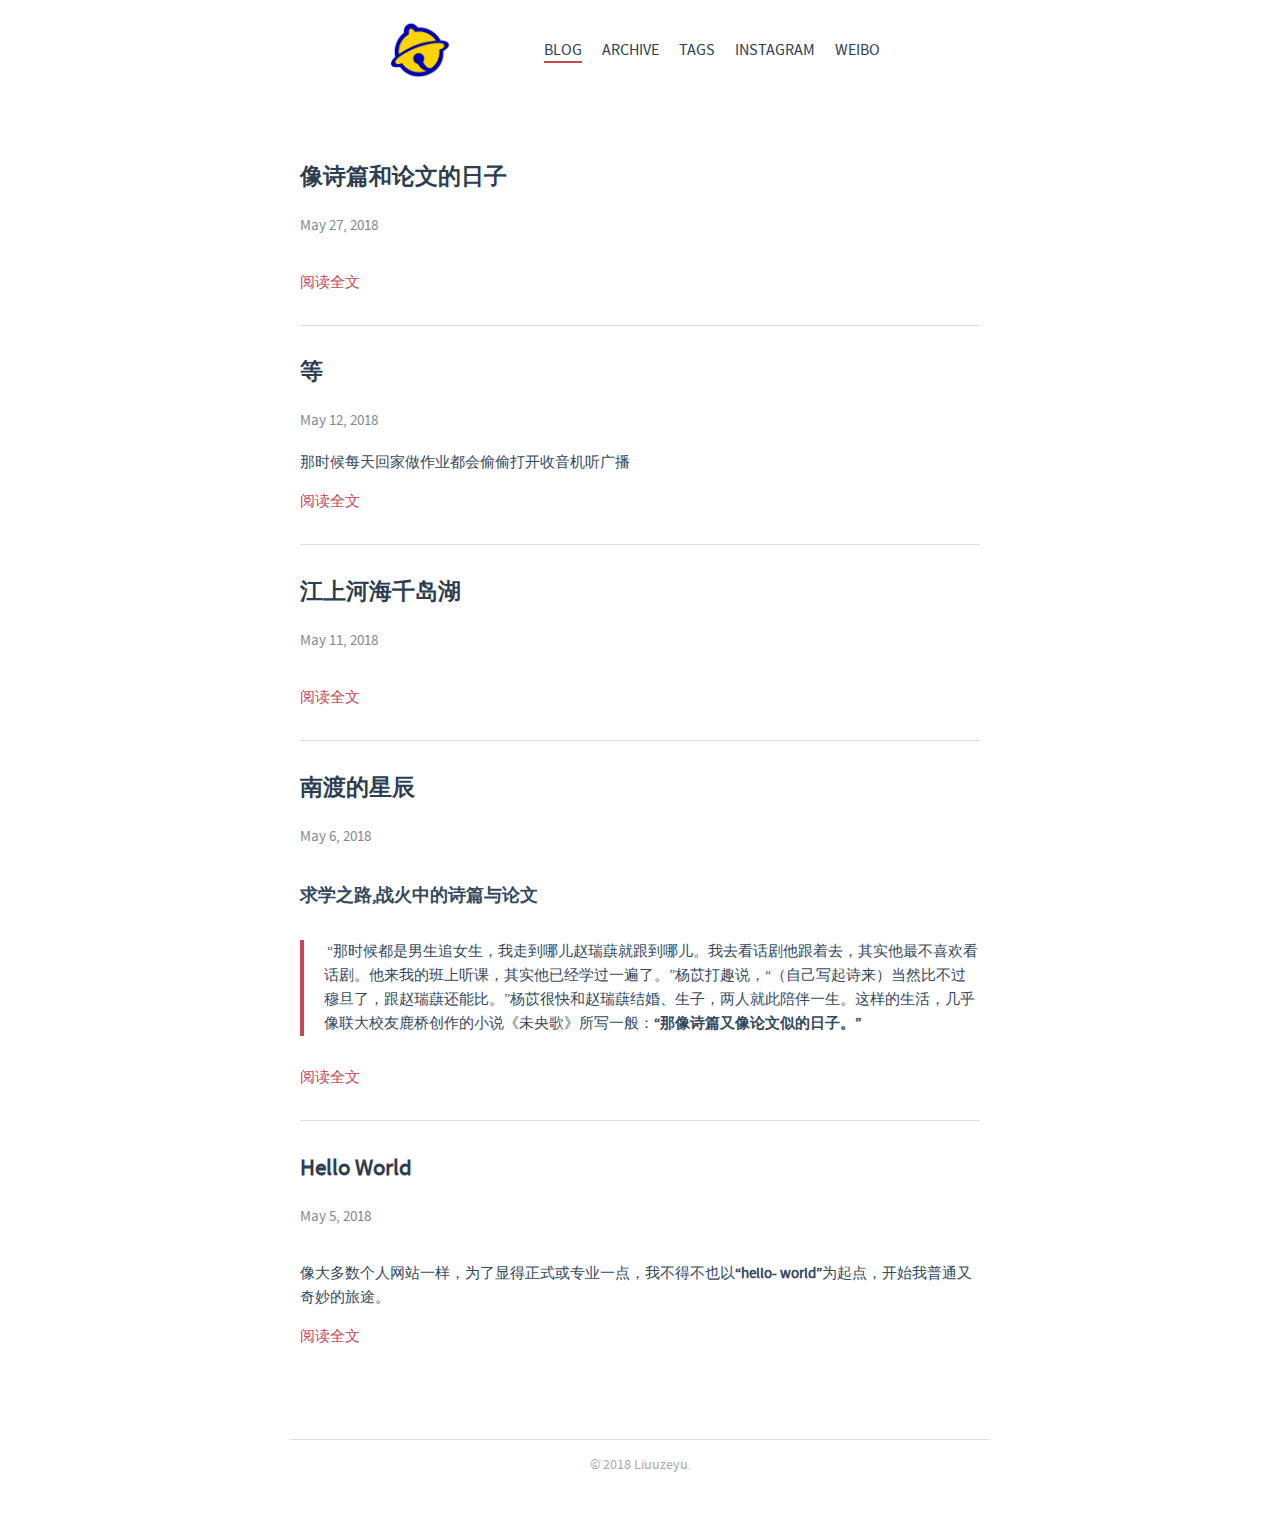
==== index.html @ de6a202b "Site updated: 2018-05-28 13:18:35" ====
<!DOCTYPE html><html lang="zh-Hans"><head><meta charset="utf-8"><meta name="X-UA-Compatible" content="IE=edge"><title> 刘泽宇</title><meta name="description" content="都知欢聚最难得，难奈别离多"><meta name="viewport" content="width=device-width, initial-scale=1"><link rel="icon" href="/favicon.png"><link rel="stylesheet" href="/css/apollo.css"><link rel="search" type="application/opensearchdescription+xml" href="http://yoursite.com/atom.xml" title="刘泽宇"></head><body><div class="wrap"><header><a href="/" class="logo-link"><img src="/favicon.png" alt="logo"></a><ul class="nav nav-list"><li class="nav-list-item"><a href="/" target="_self" class="nav-list-link active">BLOG</a></li><li class="nav-list-item"><a href="/archives/" target="_self" class="nav-list-link">ARCHIVE</a></li><li class="nav-list-item"><a href="/tags" target="_self" class="nav-list-link">TAGS</a></li><li class="nav-list-item"><a href="https://instagram.com/Liuuzeyu" target="_blank" class="nav-list-link">INSTAGRAM</a></li><li class="nav-list-item"><a href="https://weibo.com" target="_blank" class="nav-list-link">WEIBO</a></li></ul></header><main class="container"><ul class="home post-list"><li class="post-list-item"><article class="post-block"><h2 class="post-title"><a href="/2018/05/27/像诗篇和论文的日子/" class="post-title-link">像诗篇和论文的日子</a></h2><div class="post-info">May 27, 2018</div><div class="post-content"><p><img src="http://p8bbcp0k9.bkt.clouddn.com/18-5-28/98844985.jpg" alt=""></p>
<p></div><a href="/2018/05/27/像诗篇和论文的日子/" class="read-more">阅读全文</a></article></li><li class="post-list-item"><article class="post-block"><h2 class="post-title"><a href="/2018/05/12/等/" class="post-title-link">等</a></h2><div class="post-info">May 12, 2018</div><div class="post-content"><p>那时候每天回家做作业都会偷偷打开收音机听广播</div><a href="/2018/05/12/等/" class="read-more">阅读全文</a></article></li><li class="post-list-item"><article class="post-block"><h2 class="post-title"><a href="/2018/05/11/江上河海千岛湖/" class="post-title-link">江上河海千岛湖</a></h2><div class="post-info">May 11, 2018</div><div class="post-content"><p><img src="http://p8bbcp0k9.bkt.clouddn.com/IMG_8126.JPG" alt=""></div><a href="/2018/05/11/江上河海千岛湖/" class="read-more">阅读全文</a></article></li><li class="post-list-item"><article class="post-block"><h2 class="post-title"><a href="/2018/05/06/南渡的星辰/" class="post-title-link">南渡的星辰</a></h2><div class="post-info">May 6, 2018</div><div class="post-content"><p><img src="http://p8bbcp0k9.bkt.clouddn.com/18-5-6/42869782.jpg" alt=""></p>
<h1 id="求学之路-战火中的诗篇与论文"><a href="#求学之路-战火中的诗篇与论文" class="headerlink" title="求学之路,战火中的诗篇与论文"></a>求学之路,战火中的诗篇与论文</h1><blockquote>
<p>​    “那时候都是男生追女生，我走到哪儿赵瑞蕻就跟到哪儿。我去看话剧他跟着去，其实他最不喜欢看话剧。他来我的班上听课，其实他已经学过一遍了。”杨苡打趣说，“（自己写起诗来）当然比不过穆旦了，跟赵瑞蕻还能比。”杨苡很快和赵瑞蕻结婚、生子，两人就此陪伴一生。这样的生活，几乎像联大校友鹿桥创作的小说《未央歌》所写一般：<strong>“那像诗篇又像论文似的日子。”</strong></div><a href="/2018/05/06/南渡的星辰/" class="read-more">阅读全文</a></article></li><li class="post-list-item"><article class="post-block"><h2 class="post-title"><a href="/2018/05/05/hello-world/" class="post-title-link">Hello World</a></h2><div class="post-info">May 5, 2018</div><div class="post-content"><p><img src="http://p8bbcp0k9.bkt.clouddn.com/18-5-7/66210929.jpg" alt=""></p>
<p>像大多数个人网站一样，为了显得正式或专业一点，我不得不也以<strong>“hello- world”</strong>为起点，开始我普通又奇妙的旅途。</div><a href="/2018/05/05/hello-world/" class="read-more">阅读全文</a></article></li></ul></main><footer><div class="paginator"></div><div class="copyright"><p>© 2018 <a>Liuuzeyu</a>.</p></div></footer></div><script async src="//cdn.bootcss.com/mathjax/2.7.0/MathJax.js?config=TeX-MML-AM_CHTML" integrity="sha384-crwIf/BuaWM9rM65iM+dWFldgQ1Un8jWZMuh3puxb8TOY9+linwLoI7ZHZT+aekW" crossorigin="anonymous"></script></body></html>
---- css/apollo.css ----
/*! normalize.css v3.0.3 | MIT License | github.com/necolas/normalize.css */html{font-family:sans-serif;-ms-text-size-adjust:100%;-webkit-text-size-adjust:100%}body{margin:0}article,aside,details,figcaption,figure,footer,header,hgroup,main,menu,nav,section,summary{display:block}audio,canvas,progress,video{display:inline-block;vertical-align:baseline}audio:not([controls]){display:none;height:0}[hidden],template{display:none}a{background-color:transparent}a:active,a:hover{outline:0}abbr[title]{border-bottom:1px dotted}b,strong{font-weight:bold}dfn{font-style:italic}h1{font-size:1.2em;margin:0.67em 0}mark{background:#ff0;color:#000}small{font-size:80%}sub,sup{font-size:75%;line-height:0;position:relative;vertical-align:baseline}sup{top:-0.5em}sub{bottom:-0.25em}img{border:0}svg:not(:root){overflow:hidden}figure{margin:1em 40px}hr{box-sizing:content-box;height:0}pre{overflow:auto}code,kbd,pre,samp{font-family:monospace, monospace;font-size:1em}button,input,optgroup,select,textarea{color:inherit;font:inherit;margin:0}button{overflow:visible}button,select{text-transform:none}button,html input[type="button"],input[type="reset"],input[type="submit"]{-webkit-appearance:button;cursor:pointer}button[disabled],html input[disabled]{cursor:default}button::-moz-focus-inner,input::-moz-focus-inner{border:0;padding:0}input{line-height:normal}input[type="checkbox"],input[type="radio"]{box-sizing:border-box;padding:0}input[type="number"]::-webkit-inner-spin-button,input[type="number"]::-webkit-outer-spin-button{height:auto}input[type="search"]{-webkit-appearance:textfield;box-sizing:content-box}input[type="search"]::-webkit-search-cancel-button,input[type="search"]::-webkit-search-decoration{-webkit-appearance:none}fieldset{border:1px solid #c0c0c0;margin:0 2px;padding:0.35em 0.625em 0.75em}legend{border:0;padding:0}textarea{overflow:auto}optgroup{font-weight:bold}table{border-collapse:collapse;border-spacing:0}td,th{padding:0}::-moz-selection{color:#FFFFFF;background-color:#C74756}::selection{color:#FFFFFF;background-color:#C74756}html,body{width:100%;height:100%}body{margin:0;color:#34495e;font-size:15px;line-height:1.6;background-color:#fff;font-family:'sourcesanspro', 'Helvetica Neue', Arial, sans-serif}ul.nav,ul.post-list{margin:0;padding:0;list-style-type:none}ul{margin:1rem 0}a,a:active{color:#2c3e50;text-decoration:none}a.nav-list-link.active,a.nav-list-link:hover,a.post-title-link:hover{border-bottom:2px solid #C74756}hr{border:0}code{margin:0 2px;padding:3px 5px;color:#e96900;border-radius:2px;white-space:inherit}iframe,video{max-width:100%;margin:1rem auto;display:block}table{width:100%;margin:1em auto}table thead{background-color:#ddd}table thead th{padding:5px;min-width:20px}table tbody tr:nth-child(2n){background-color:#eee}table tbody td{padding:5px;vertical-align:text-top}header{min-height:60px}header .logo-link{float:left}header .nav{float:right;left:80px}header .logo-link img{height:60px}header .nav-list-item{display:inline-block;padding:19px  10px}header .nav-list-item a{font-size:16px;line-height:1.4}.home.post-list{margin:2em 0}.home.post-list .post-list-item{padding:1em 0 2em;border-bottom:1px solid #ddd}.home.post-list .post-list-item:last-child{border-bottom:0px}.home.post-list .post-content h2:before,.home.post-list .post-content h3:before,.home.post-list .post-content h4:before,.home.post-list .post-content h5:before,.home.post-list .post-content h6:before{content:''}.home.post-list .post-content>ul{list-style:initial}.home.post-list .read-more{color:#C74756}.archive{max-width:500px;margin:5em auto}.archive .post-item{padding:2px 0 0 50px}.archive .post-time,.archive .post-title-link{font-size:1rem}.archive .post-title-link{display:block;margin-left:125px;color:#C74756;word-break:break-all}.archive .post-title-link:hover{border-bottom:0;color:#267B54}.archive .post-info{float:left;width:125px;color:#7f8c8d}.post{padding-top:1em}.post-block .post-title{margin:0.65em 0;color:#2c3e50;font-size:1.5em}.post-block .post-info{color:#7f8c8d;margin:1.2em 0}.post-block .post-info span{margin-left:0.5rem}.post-block .post-info a.post-from{margin-left:0.5rem;padding:3px 6px;border-radius:5px;font-size:12px;color:white;background-color:#E36B6B}.post-content h2,.post-content h3,.post-content h4,.post-content h5,.post-content h6{position:relative;margin:1em 0}.post-content h2:before,.post-content h3:before,.post-content h4:before,.post-content h5:before,.post-content h6:before{content:"#";color:#C74756;position:absolute;left:-0.7em;top:-4px;font-size:1.2em;font-weight:bold}.post-content h4:before,.post-content h5:before,.post-content h6:before{content:""}.post-content h2,.post-content h3{font-size:16px}.post-content h4,.post-content h5,.post-content h6{font-size:18px}.post-content a{color:#C74756;word-break:break-all}.post-content blockquote{margin:2em 0;padding-left:20px;border-left:4px solid #C74756}.post-content img{display:block;max-width:100%;margin:1em auto}.post-content>table,.post-content>figure.highlight{box-shadow:0 1px 2px rgba(0,0,0,0.125)}.post-content .tip{position:relative;margin:2em 0;padding:12px 24px 12px 30px;border-left:4px solid #f66;border-top-right-radius:2px;border-bottom-right-radius:2px;background-color:#f8f8f8}.post-content .tip br{display:none}.post-content .tip:before{position:absolute;top:14px;left:-12px;content:"!";width:20px;height:20px;border-radius:100%;color:#fff;font-size:14px;line-height:20px;font-weight:bold;text-align:center;background-color:#f66;font-family:'Dosis', 'Source Sans Pro', 'Helvetica Neue', Arial, sans-serif}#mask{position:fixed;overflow:scroll;width:100%;height:100%;padding:1em 0;background-color:rgba(0,0,0,0.5);z-index:10}#mask #mask-image{max-width:95%}code,pre{font-size:0.8em;background-color:#f8f8f8;font-family:'Roboto Mono', Monaco, courier, monospace}.highlight{position:relative;margin:1em 0;border-radius:2px;line-height:1.1em;background-color:#f8f8f8;overflow-x:auto}.highlight table,.highlight tr,.highlight td{width:100%;border-collapse:collapse;padding:0;margin:0}.highlight .gutter{display:none}.highlight .code pre{padding:1.2em 1.4em;line-height:1.5em;margin:0}.highlight .code pre .line{width:auto;height:18px}.highlight.html .code:after,.highlight.js .code:after,.highlight.bash .code:after,.highlight.css .code:after,.highlight.scss .code:after,.highlight.diff .code:after,.highlight.java .code:after,.highlight.xml .code:after,.highlight.python .code:after,.highlight.json .code:after,.highlight.swift .code:after,.highlight.ruby .code:after,.highlight.perl .code:after,.highlight.php .code:after,.highlight.c .code:after,.highlight.cpp .code:after,.highlight.ts .code:after{position:absolute;top:0;right:0;color:#ccc;text-align:right;font-size:0.75em;padding:5px 10px 0;line-height:15px;height:15px;font-weight:600}.highlight.html .code:after{content:"HTML"}.highlight.js .code:after{content:"JS"}.highlight.bash .code:after{content:"BASH"}.highlight.css .code:after{content:"CSS"}.highlight.scss .code:after{content:"SCSS"}.highlight.diff .code:after{content:"DIFF"}.highlight.java .code:after{content:"JAVA"}.highlight.xml .code:after{content:"XML"}.highlight.python .code:after{content:"PYTHON"}.highlight.json .code:after{content:"JSON"}.highlight.swift .code:after{content:"SWIFT"}.highlight.ruby .code:after{content:"RUBY"}.highlight.perl .code:after{content:"PERL"}.highlight.php .code:after{content:"PHP"}.highlight.c .code:after{content:"C"}.highlight.java .code:after{content:"JAVA"}.highlight.cpp .code:after{content:"CPP"}.highlight.ts .code:after{content:"TS"}.highlight.cpp .code:after{content:'C++'}pre{color:#525252}pre .function .keyword,pre .constant{color:#0092db}pre .keyword,pre .attribute{color:#e96900}pre .number,pre .literal{color:#ae81ff}pre .tag,pre .tag .title,pre .change,pre .winutils,pre .flow,pre .lisp .title,pre .clojure .built_in,pre .nginx .title,pre .tex .special{color:#2973b7}pre .symbol,pre .symbol .string,pre .value,pre .regexp{color:#C74756}pre .title{color:#83B917}pre .tag .value,pre .string,pre .subst,pre .haskell .type,pre .preprocessor,pre .ruby .class .parent,pre .built_in,pre .sql .aggregate,pre .django .template_tag,pre .django .variable,pre .smalltalk .class,pre .javadoc,pre .django .filter .argument,pre .smalltalk .localvars,pre .smalltalk .array,pre .attr_selector,pre .pseudo,pre .addition,pre .stream,pre .envvar,pre .apache .tag,pre .apache .cbracket,pre .tex .command,pre .prompt{color:#C74756}pre .comment,pre .java .annotation,pre .python .decorator,pre .template_comment,pre .pi,pre .doctype,pre .shebang,pre .apache .sqbracket,pre .tex .formula{color:#b3b3b3}pre .deletion{color:#BA4545}pre .coffeescript .javascript,pre .javascript .xml,pre .tex .formula,pre .xml .javascript,pre .xml .vbscript,pre .xml .css,pre .xml .cdata{opacity:0.5}.paginator{margin:4em 0;text-align:center}.paginator .prev,.paginator .next{display:inline-block;margin:0 4px;padding:4px 12px;border-radius:4px;border-bottom:4px solid #953541;font-size:14px;color:#fff;background-color:#C74756}.paginator .prev:hover,.paginator .next:hover{background-color:#D54C5C}.ds-thread,#disqus_thread{margin-bottom:2em}main.container{margin:2em 10px}@media screen and (min-width: 700px){.wrap{width:700px;margin:0 auto}header{padding:20px 100px}}@media screen and (max-width: 700px){.wrap{width:100%}header{padding:20px 0}header a.logo-link,header ul.nav.nav-list{float:none;display:block;text-align:center}header li.nav-list-item{padding:10px 10px}main.container,.home.post-list,.archive{margin-top:0}.archive .post-item{padding-left:20px}.post-content h2,.post-content h3,.post-content h4,.post-content h5,.post-content h6{max-width:300px;left:15px}.ds-thread,#disqus_thread{margin:2em 10px}}footer{padding-bottom:1px}footer .copyright{margin:4em 0;border-top:1px solid #ddd;text-align:center}footer .copyright p,footer .copyright a{color:#aaa;font-size:14px;font-weight:100}footer .copyright a:hover{color:#888}@font-face{font-family:'sourcesanspro';src:url("../font/sourcesanspro.woff2") format("woff2"),url("../font/sourcesanspro.woff") format("woff");font-weight:normal;font-style:normal}
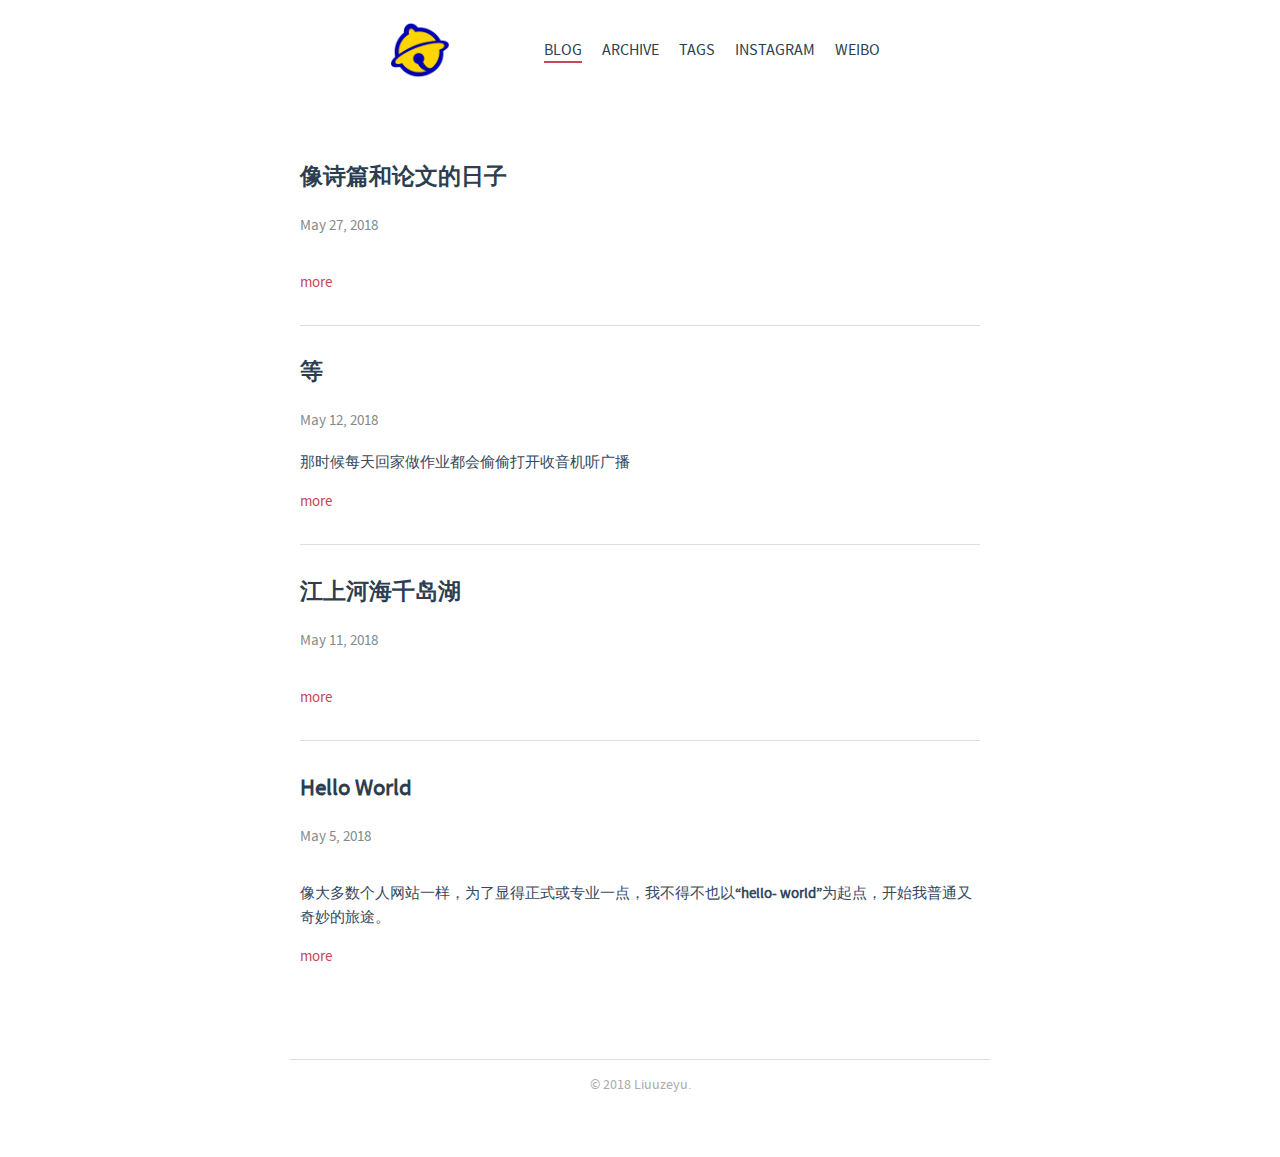
==== commit 06b4de63: "Site updated: 2018-06-11 02:45:38" ====
--- a/index.html
+++ b/index.html
@@ -1,5 +1,3 @@
-<!DOCTYPE html><html lang="zh-Hans"><head><meta charset="utf-8"><meta name="X-UA-Compatible" content="IE=edge"><title> 刘泽宇</title><meta name="description" content="都知欢聚最难得，难奈别离多"><meta name="viewport" content="width=device-width, initial-scale=1"><link rel="icon" href="/favicon.png"><link rel="stylesheet" href="/css/apollo.css"><link rel="search" type="application/opensearchdescription+xml" href="http://yoursite.com/atom.xml" title="刘泽宇"></head><body><div class="wrap"><header><a href="/" class="logo-link"><img src="/favicon.png" alt="logo"></a><ul class="nav nav-list"><li class="nav-list-item"><a href="/" target="_self" class="nav-list-link active">BLOG</a></li><li class="nav-list-item"><a href="/archives/" target="_self" class="nav-list-link">ARCHIVE</a></li><li class="nav-list-item"><a href="/tags" target="_self" class="nav-list-link">TAGS</a></li><li class="nav-list-item"><a href="https://instagram.com/Liuuzeyu" target="_blank" class="nav-list-link">INSTAGRAM</a></li><li class="nav-list-item"><a href="https://weibo.com" target="_blank" class="nav-list-link">WEIBO</a></li></ul></header><main class="container"><ul class="home post-list"><li class="post-list-item"><article class="post-block"><h2 class="post-title"><a href="/2018/05/27/像诗篇和论文的日子/" class="post-title-link">像诗篇和论文的日子</a></h2><div class="post-info">May 27, 2018</div><div class="post-content"><p><img src="http://p8bbcp0k9.bkt.clouddn.com/18-5-28/98844985.jpg" alt=""></p>
-<p></div><a href="/2018/05/27/像诗篇和论文的日子/" class="read-more">阅读全文</a></article></li><li class="post-list-item"><article class="post-block"><h2 class="post-title"><a href="/2018/05/12/等/" class="post-title-link">等</a></h2><div class="post-info">May 12, 2018</div><div class="post-content"><p>那时候每天回家做作业都会偷偷打开收音机听广播</div><a href="/2018/05/12/等/" class="read-more">阅读全文</a></article></li><li class="post-list-item"><article class="post-block"><h2 class="post-title"><a href="/2018/05/11/江上河海千岛湖/" class="post-title-link">江上河海千岛湖</a></h2><div class="post-info">May 11, 2018</div><div class="post-content"><p><img src="http://p8bbcp0k9.bkt.clouddn.com/IMG_8126.JPG" alt=""></div><a href="/2018/05/11/江上河海千岛湖/" class="read-more">阅读全文</a></article></li><li class="post-list-item"><article class="post-block"><h2 class="post-title"><a href="/2018/05/06/南渡的星辰/" class="post-title-link">南渡的星辰</a></h2><div class="post-info">May 6, 2018</div><div class="post-content"><p><img src="http://p8bbcp0k9.bkt.clouddn.com/18-5-6/42869782.jpg" alt=""></p>
-<h1 id="求学之路-战火中的诗篇与论文"><a href="#求学之路-战火中的诗篇与论文" class="headerlink" title="求学之路,战火中的诗篇与论文"></a>求学之路,战火中的诗篇与论文</h1><blockquote>
-<p>​    “那时候都是男生追女生，我走到哪儿赵瑞蕻就跟到哪儿。我去看话剧他跟着去，其实他最不喜欢看话剧。他来我的班上听课，其实他已经学过一遍了。”杨苡打趣说，“（自己写起诗来）当然比不过穆旦了，跟赵瑞蕻还能比。”杨苡很快和赵瑞蕻结婚、生子，两人就此陪伴一生。这样的生活，几乎像联大校友鹿桥创作的小说《未央歌》所写一般：<strong>“那像诗篇又像论文似的日子。”</strong></div><a href="/2018/05/06/南渡的星辰/" class="read-more">阅读全文</a></article></li><li class="post-list-item"><article class="post-block"><h2 class="post-title"><a href="/2018/05/05/hello-world/" class="post-title-link">Hello World</a></h2><div class="post-info">May 5, 2018</div><div class="post-content"><p><img src="http://p8bbcp0k9.bkt.clouddn.com/18-5-7/66210929.jpg" alt=""></p>
-<p>像大多数个人网站一样，为了显得正式或专业一点，我不得不也以<strong>“hello- world”</strong>为起点，开始我普通又奇妙的旅途。</div><a href="/2018/05/05/hello-world/" class="read-more">阅读全文</a></article></li></ul></main><footer><div class="paginator"></div><div class="copyright"><p>© 2018 <a>Liuuzeyu</a>.</p></div></footer></div><script async src="//cdn.bootcss.com/mathjax/2.7.0/MathJax.js?config=TeX-MML-AM_CHTML" integrity="sha384-crwIf/BuaWM9rM65iM+dWFldgQ1Un8jWZMuh3puxb8TOY9+linwLoI7ZHZT+aekW" crossorigin="anonymous"></script></body></html>+<!DOCTYPE html><html lang="zh-Hans"><head><meta charset="utf-8"><meta name="X-UA-Compatible" content="IE=edge"><title> 刘泽宇</title><meta name="description" content="都知欢聚最难得，难奈别离多"><meta name="viewport" content="width=device-width, initial-scale=1"><link rel="icon" href="/favicon.png"><link rel="stylesheet" href="/css/apollo.css"><link rel="search" type="application/opensearchdescription+xml" href="http://yoursite.com/atom.xml" title="刘泽宇"></head><body><div class="wrap"><header><a href="/" class="logo-link"><img src="/favicon.png" alt="logo"></a><ul class="nav nav-list"><li class="nav-list-item"><a href="/" target="_self" class="nav-list-link active">BLOG</a></li><li class="nav-list-item"><a href="/archives/" target="_self" class="nav-list-link">ARCHIVE</a></li><li class="nav-list-item"><a href="/tags" target="_self" class="nav-list-link">TAGS</a></li><li class="nav-list-item"><a href="https://instagram.com/Liuuzeyu" target="_blank" class="nav-list-link">INSTAGRAM</a></li><li class="nav-list-item"><a href="https://weibo.com" target="_blank" class="nav-list-link">WEIBO</a></li></ul></header><main class="container"><ul class="home post-list"><li class="post-list-item"><article class="post-block"><h2 class="post-title"><a href="/2018/05/27/像诗篇和论文的日子/" class="post-title-link">像诗篇和论文的日子</a></h2><div class="post-info">May 27, 2018</div><div class="post-content"><p><img src="http://p8bbcp0k9.bkt.clouddn.com/12.jpg" alt=""></p>
+<p></div><a href="/2018/05/27/像诗篇和论文的日子/" class="read-more">more</a></article></li><li class="post-list-item"><article class="post-block"><h2 class="post-title"><a href="/2018/05/12/等/" class="post-title-link">等</a></h2><div class="post-info">May 12, 2018</div><div class="post-content"><p>那时候每天回家做作业都会偷偷打开收音机听广播</div><a href="/2018/05/12/等/" class="read-more">more</a></article></li><li class="post-list-item"><article class="post-block"><h2 class="post-title"><a href="/2018/05/11/江上河海千岛湖/" class="post-title-link">江上河海千岛湖</a></h2><div class="post-info">May 11, 2018</div><div class="post-content"><p><img src="http://p8bbcp0k9.bkt.clouddn.com/IMG_8126.JPG" alt=""></div><a href="/2018/05/11/江上河海千岛湖/" class="read-more">more</a></article></li><li class="post-list-item"><article class="post-block"><h2 class="post-title"><a href="/2018/05/05/hello-world/" class="post-title-link">Hello World</a></h2><div class="post-info">May 5, 2018</div><div class="post-content"><p><img src="http://p8bbcp0k9.bkt.clouddn.com/18-5-7/66210929.jpg" alt=""></p>
+<p>像大多数个人网站一样，为了显得正式或专业一点，我不得不也以<strong>“hello- world”</strong>为起点，开始我普通又奇妙的旅途。</div><a href="/2018/05/05/hello-world/" class="read-more">more</a></article></li></ul></main><footer><div class="paginator"></div><div class="copyright"><p>© 2018 <a>Liuuzeyu</a>.</p></div></footer></div><script async src="//cdn.bootcss.com/mathjax/2.7.0/MathJax.js?config=TeX-MML-AM_CHTML" integrity="sha384-crwIf/BuaWM9rM65iM+dWFldgQ1Un8jWZMuh3puxb8TOY9+linwLoI7ZHZT+aekW" crossorigin="anonymous"></script></body></html>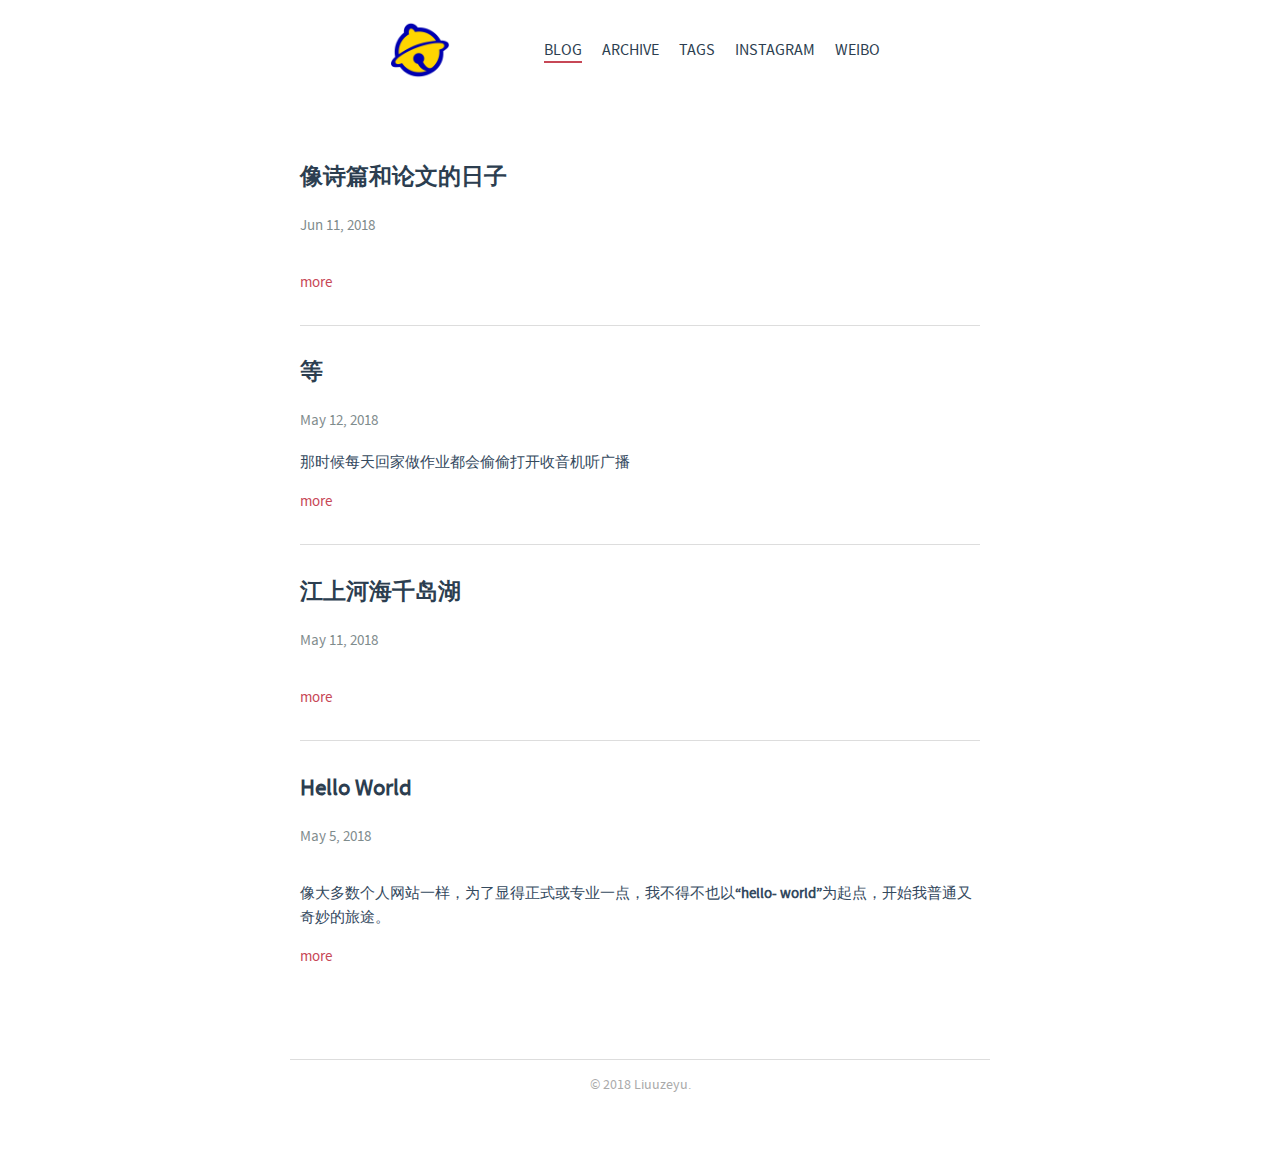
==== commit 8add09de: "Site updated: 2018-06-11 02:55:12" ====
--- a/index.html
+++ b/index.html
@@ -1,3 +1,3 @@
-<!DOCTYPE html><html lang="zh-Hans"><head><meta charset="utf-8"><meta name="X-UA-Compatible" content="IE=edge"><title> 刘泽宇</title><meta name="description" content="都知欢聚最难得，难奈别离多"><meta name="viewport" content="width=device-width, initial-scale=1"><link rel="icon" href="/favicon.png"><link rel="stylesheet" href="/css/apollo.css"><link rel="search" type="application/opensearchdescription+xml" href="http://yoursite.com/atom.xml" title="刘泽宇"></head><body><div class="wrap"><header><a href="/" class="logo-link"><img src="/favicon.png" alt="logo"></a><ul class="nav nav-list"><li class="nav-list-item"><a href="/" target="_self" class="nav-list-link active">BLOG</a></li><li class="nav-list-item"><a href="/archives/" target="_self" class="nav-list-link">ARCHIVE</a></li><li class="nav-list-item"><a href="/tags" target="_self" class="nav-list-link">TAGS</a></li><li class="nav-list-item"><a href="https://instagram.com/Liuuzeyu" target="_blank" class="nav-list-link">INSTAGRAM</a></li><li class="nav-list-item"><a href="https://weibo.com" target="_blank" class="nav-list-link">WEIBO</a></li></ul></header><main class="container"><ul class="home post-list"><li class="post-list-item"><article class="post-block"><h2 class="post-title"><a href="/2018/05/27/像诗篇和论文的日子/" class="post-title-link">像诗篇和论文的日子</a></h2><div class="post-info">May 27, 2018</div><div class="post-content"><p><img src="http://p8bbcp0k9.bkt.clouddn.com/12.jpg" alt=""></p>
-<p></div><a href="/2018/05/27/像诗篇和论文的日子/" class="read-more">more</a></article></li><li class="post-list-item"><article class="post-block"><h2 class="post-title"><a href="/2018/05/12/等/" class="post-title-link">等</a></h2><div class="post-info">May 12, 2018</div><div class="post-content"><p>那时候每天回家做作业都会偷偷打开收音机听广播</div><a href="/2018/05/12/等/" class="read-more">more</a></article></li><li class="post-list-item"><article class="post-block"><h2 class="post-title"><a href="/2018/05/11/江上河海千岛湖/" class="post-title-link">江上河海千岛湖</a></h2><div class="post-info">May 11, 2018</div><div class="post-content"><p><img src="http://p8bbcp0k9.bkt.clouddn.com/IMG_8126.JPG" alt=""></div><a href="/2018/05/11/江上河海千岛湖/" class="read-more">more</a></article></li><li class="post-list-item"><article class="post-block"><h2 class="post-title"><a href="/2018/05/05/hello-world/" class="post-title-link">Hello World</a></h2><div class="post-info">May 5, 2018</div><div class="post-content"><p><img src="http://p8bbcp0k9.bkt.clouddn.com/18-5-7/66210929.jpg" alt=""></p>
+<!DOCTYPE html><html lang="zh-Hans"><head><meta charset="utf-8"><meta name="X-UA-Compatible" content="IE=edge"><title> 刘泽宇</title><meta name="description" content="都知欢聚最难得，难奈别离多"><meta name="viewport" content="width=device-width, initial-scale=1"><link rel="icon" href="/favicon.png"><link rel="stylesheet" href="/css/apollo.css"><link rel="search" type="application/opensearchdescription+xml" href="http://yoursite.com/atom.xml" title="刘泽宇"></head><body><div class="wrap"><header><a href="/" class="logo-link"><img src="/favicon.png" alt="logo"></a><ul class="nav nav-list"><li class="nav-list-item"><a href="/" target="_self" class="nav-list-link active">BLOG</a></li><li class="nav-list-item"><a href="/archives/" target="_self" class="nav-list-link">ARCHIVE</a></li><li class="nav-list-item"><a href="/tags" target="_self" class="nav-list-link">TAGS</a></li><li class="nav-list-item"><a href="https://instagram.com/Liuuzeyu" target="_blank" class="nav-list-link">INSTAGRAM</a></li><li class="nav-list-item"><a href="https://weibo.com" target="_blank" class="nav-list-link">WEIBO</a></li></ul></header><main class="container"><ul class="home post-list"><li class="post-list-item"><article class="post-block"><h2 class="post-title"><a href="/2018/06/11/像诗篇和论文的日子/" class="post-title-link">像诗篇和论文的日子</a></h2><div class="post-info">Jun 11, 2018</div><div class="post-content"><p><img src="http://p8bbcp0k9.bkt.clouddn.com/12.jpg" alt=""></p>
+<p></div><a href="/2018/06/11/像诗篇和论文的日子/" class="read-more">more</a></article></li><li class="post-list-item"><article class="post-block"><h2 class="post-title"><a href="/2018/05/12/等/" class="post-title-link">等</a></h2><div class="post-info">May 12, 2018</div><div class="post-content"><p>那时候每天回家做作业都会偷偷打开收音机听广播</div><a href="/2018/05/12/等/" class="read-more">more</a></article></li><li class="post-list-item"><article class="post-block"><h2 class="post-title"><a href="/2018/05/11/江上河海千岛湖/" class="post-title-link">江上河海千岛湖</a></h2><div class="post-info">May 11, 2018</div><div class="post-content"><p><img src="http://p8bbcp0k9.bkt.clouddn.com/IMG_8126.JPG" alt=""></div><a href="/2018/05/11/江上河海千岛湖/" class="read-more">more</a></article></li><li class="post-list-item"><article class="post-block"><h2 class="post-title"><a href="/2018/05/05/hello-world/" class="post-title-link">Hello World</a></h2><div class="post-info">May 5, 2018</div><div class="post-content"><p><img src="http://p8bbcp0k9.bkt.clouddn.com/18-5-7/66210929.jpg" alt=""></p>
 <p>像大多数个人网站一样，为了显得正式或专业一点，我不得不也以<strong>“hello- world”</strong>为起点，开始我普通又奇妙的旅途。</div><a href="/2018/05/05/hello-world/" class="read-more">more</a></article></li></ul></main><footer><div class="paginator"></div><div class="copyright"><p>© 2018 <a>Liuuzeyu</a>.</p></div></footer></div><script async src="//cdn.bootcss.com/mathjax/2.7.0/MathJax.js?config=TeX-MML-AM_CHTML" integrity="sha384-crwIf/BuaWM9rM65iM+dWFldgQ1Un8jWZMuh3puxb8TOY9+linwLoI7ZHZT+aekW" crossorigin="anonymous"></script></body></html>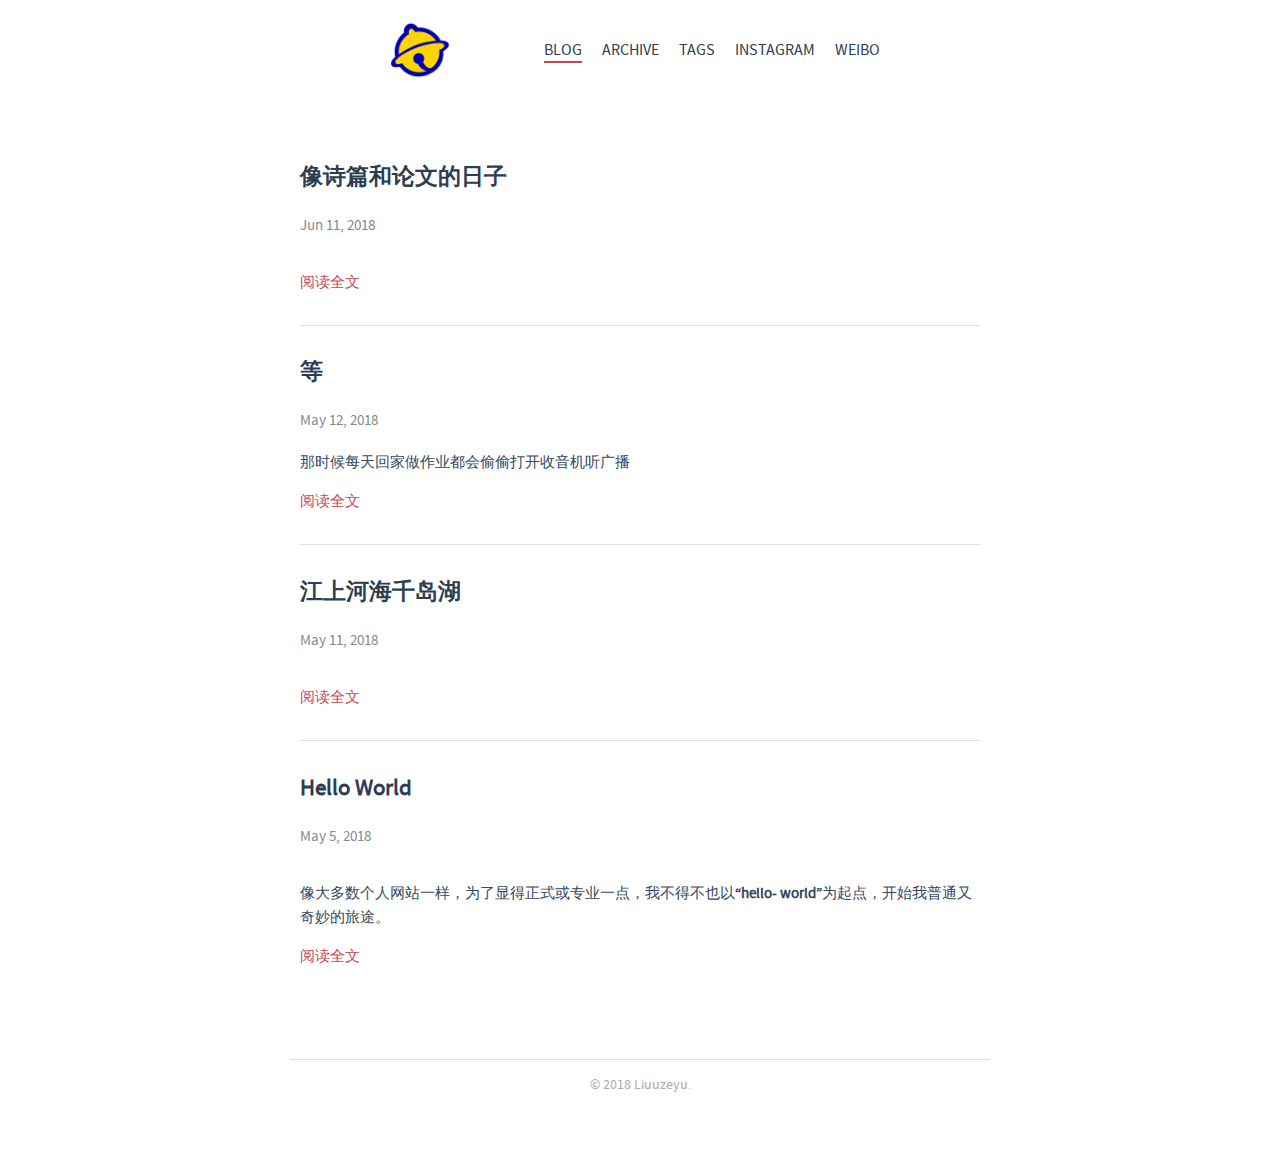
==== commit a8dc72f4: "Site updated: 2018-06-11 03:04:14" ====
--- a/index.html
+++ b/index.html
@@ -1,3 +1,3 @@
 <!DOCTYPE html><html lang="zh-Hans"><head><meta charset="utf-8"><meta name="X-UA-Compatible" content="IE=edge"><title> 刘泽宇</title><meta name="description" content="都知欢聚最难得，难奈别离多"><meta name="viewport" content="width=device-width, initial-scale=1"><link rel="icon" href="/favicon.png"><link rel="stylesheet" href="/css/apollo.css"><link rel="search" type="application/opensearchdescription+xml" href="http://yoursite.com/atom.xml" title="刘泽宇"></head><body><div class="wrap"><header><a href="/" class="logo-link"><img src="/favicon.png" alt="logo"></a><ul class="nav nav-list"><li class="nav-list-item"><a href="/" target="_self" class="nav-list-link active">BLOG</a></li><li class="nav-list-item"><a href="/archives/" target="_self" class="nav-list-link">ARCHIVE</a></li><li class="nav-list-item"><a href="/tags" target="_self" class="nav-list-link">TAGS</a></li><li class="nav-list-item"><a href="https://instagram.com/Liuuzeyu" target="_blank" class="nav-list-link">INSTAGRAM</a></li><li class="nav-list-item"><a href="https://weibo.com" target="_blank" class="nav-list-link">WEIBO</a></li></ul></header><main class="container"><ul class="home post-list"><li class="post-list-item"><article class="post-block"><h2 class="post-title"><a href="/2018/06/11/像诗篇和论文的日子/" class="post-title-link">像诗篇和论文的日子</a></h2><div class="post-info">Jun 11, 2018</div><div class="post-content"><p><img src="http://p8bbcp0k9.bkt.clouddn.com/12.jpg" alt=""></p>
-<p></div><a href="/2018/06/11/像诗篇和论文的日子/" class="read-more">more</a></article></li><li class="post-list-item"><article class="post-block"><h2 class="post-title"><a href="/2018/05/12/等/" class="post-title-link">等</a></h2><div class="post-info">May 12, 2018</div><div class="post-content"><p>那时候每天回家做作业都会偷偷打开收音机听广播</div><a href="/2018/05/12/等/" class="read-more">more</a></article></li><li class="post-list-item"><article class="post-block"><h2 class="post-title"><a href="/2018/05/11/江上河海千岛湖/" class="post-title-link">江上河海千岛湖</a></h2><div class="post-info">May 11, 2018</div><div class="post-content"><p><img src="http://p8bbcp0k9.bkt.clouddn.com/IMG_8126.JPG" alt=""></div><a href="/2018/05/11/江上河海千岛湖/" class="read-more">more</a></article></li><li class="post-list-item"><article class="post-block"><h2 class="post-title"><a href="/2018/05/05/hello-world/" class="post-title-link">Hello World</a></h2><div class="post-info">May 5, 2018</div><div class="post-content"><p><img src="http://p8bbcp0k9.bkt.clouddn.com/18-5-7/66210929.jpg" alt=""></p>
-<p>像大多数个人网站一样，为了显得正式或专业一点，我不得不也以<strong>“hello- world”</strong>为起点，开始我普通又奇妙的旅途。</div><a href="/2018/05/05/hello-world/" class="read-more">more</a></article></li></ul></main><footer><div class="paginator"></div><div class="copyright"><p>© 2018 <a>Liuuzeyu</a>.</p></div></footer></div><script async src="//cdn.bootcss.com/mathjax/2.7.0/MathJax.js?config=TeX-MML-AM_CHTML" integrity="sha384-crwIf/BuaWM9rM65iM+dWFldgQ1Un8jWZMuh3puxb8TOY9+linwLoI7ZHZT+aekW" crossorigin="anonymous"></script></body></html>+<p></div><a href="/2018/06/11/像诗篇和论文的日子/" class="read-more">阅读全文</a></article></li><li class="post-list-item"><article class="post-block"><h2 class="post-title"><a href="/2018/05/12/等/" class="post-title-link">等</a></h2><div class="post-info">May 12, 2018</div><div class="post-content"><p>那时候每天回家做作业都会偷偷打开收音机听广播</div><a href="/2018/05/12/等/" class="read-more">阅读全文</a></article></li><li class="post-list-item"><article class="post-block"><h2 class="post-title"><a href="/2018/05/11/江上河海千岛湖/" class="post-title-link">江上河海千岛湖</a></h2><div class="post-info">May 11, 2018</div><div class="post-content"><p><img src="http://p8bbcp0k9.bkt.clouddn.com/IMG_8126.JPG" alt=""></div><a href="/2018/05/11/江上河海千岛湖/" class="read-more">阅读全文</a></article></li><li class="post-list-item"><article class="post-block"><h2 class="post-title"><a href="/2018/05/05/hello-world/" class="post-title-link">Hello World</a></h2><div class="post-info">May 5, 2018</div><div class="post-content"><p><img src="http://p8bbcp0k9.bkt.clouddn.com/18-5-7/66210929.jpg" alt=""></p>
+<p>像大多数个人网站一样，为了显得正式或专业一点，我不得不也以<strong>“hello- world”</strong>为起点，开始我普通又奇妙的旅途。</div><a href="/2018/05/05/hello-world/" class="read-more">阅读全文</a></article></li></ul></main><footer><div class="paginator"></div><div class="copyright"><p>© 2018 <a>Liuuzeyu</a>.</p></div></footer></div><script async src="//cdn.bootcss.com/mathjax/2.7.0/MathJax.js?config=TeX-MML-AM_CHTML" integrity="sha384-crwIf/BuaWM9rM65iM+dWFldgQ1Un8jWZMuh3puxb8TOY9+linwLoI7ZHZT+aekW" crossorigin="anonymous"></script></body></html>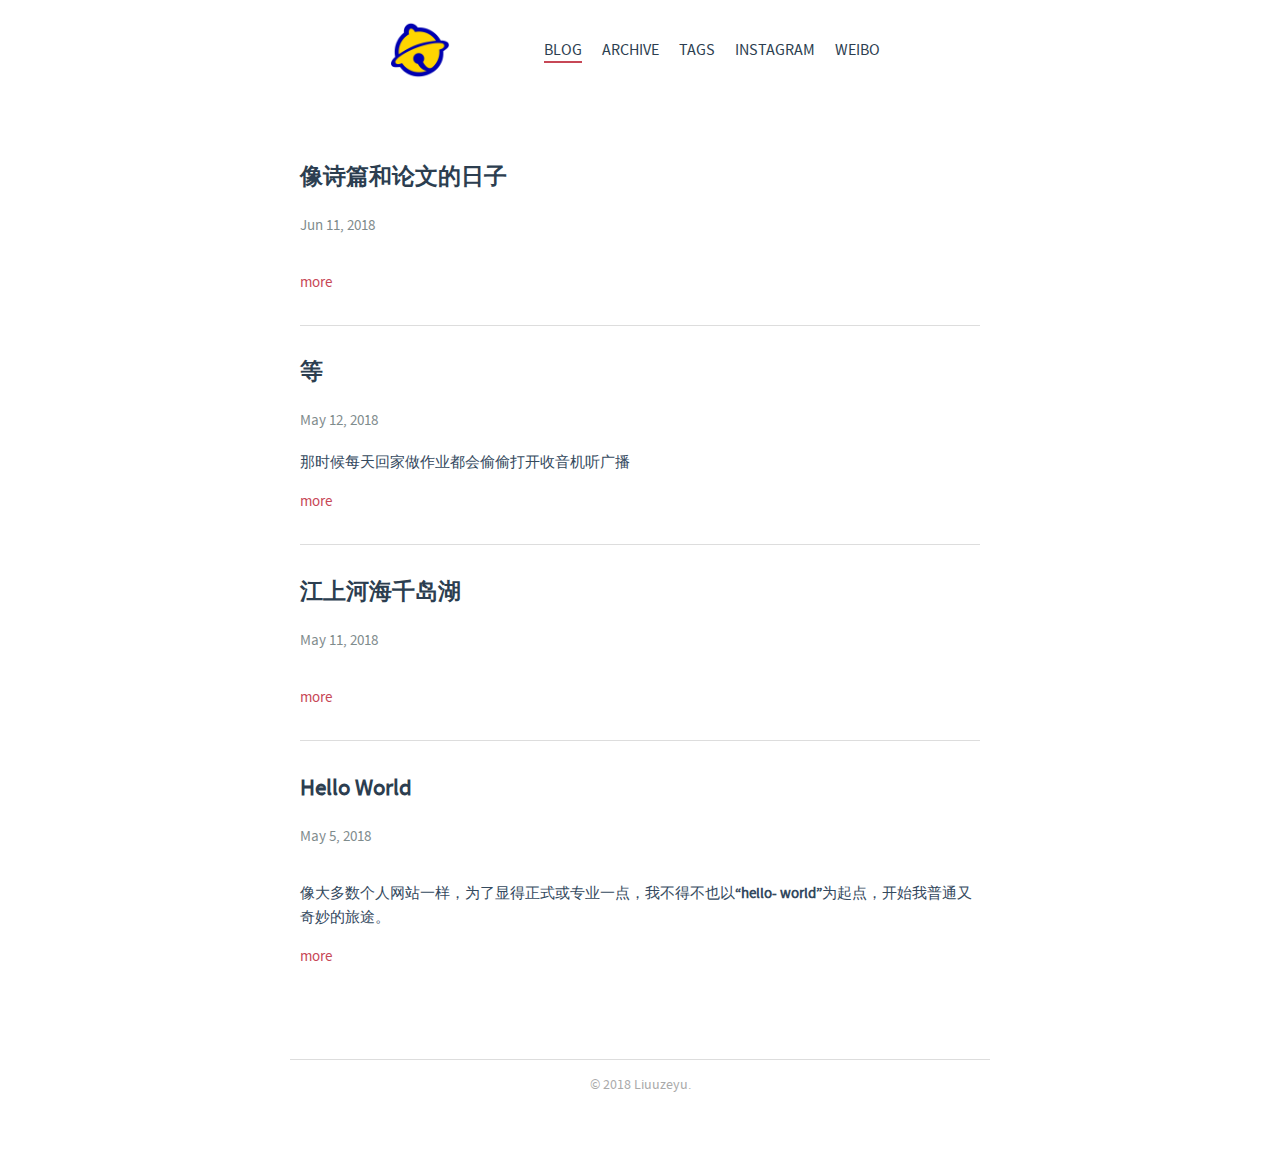
==== commit 26e3129f: "Site updated: 2018-06-12 05:08:41" ====
--- a/index.html
+++ b/index.html
@@ -1,3 +1,3 @@
 <!DOCTYPE html><html lang="zh-Hans"><head><meta charset="utf-8"><meta name="X-UA-Compatible" content="IE=edge"><title> 刘泽宇</title><meta name="description" content="都知欢聚最难得，难奈别离多"><meta name="viewport" content="width=device-width, initial-scale=1"><link rel="icon" href="/favicon.png"><link rel="stylesheet" href="/css/apollo.css"><link rel="search" type="application/opensearchdescription+xml" href="http://yoursite.com/atom.xml" title="刘泽宇"></head><body><div class="wrap"><header><a href="/" class="logo-link"><img src="/favicon.png" alt="logo"></a><ul class="nav nav-list"><li class="nav-list-item"><a href="/" target="_self" class="nav-list-link active">BLOG</a></li><li class="nav-list-item"><a href="/archives/" target="_self" class="nav-list-link">ARCHIVE</a></li><li class="nav-list-item"><a href="/tags" target="_self" class="nav-list-link">TAGS</a></li><li class="nav-list-item"><a href="https://instagram.com/Liuuzeyu" target="_blank" class="nav-list-link">INSTAGRAM</a></li><li class="nav-list-item"><a href="https://weibo.com" target="_blank" class="nav-list-link">WEIBO</a></li></ul></header><main class="container"><ul class="home post-list"><li class="post-list-item"><article class="post-block"><h2 class="post-title"><a href="/2018/06/11/像诗篇和论文的日子/" class="post-title-link">像诗篇和论文的日子</a></h2><div class="post-info">Jun 11, 2018</div><div class="post-content"><p><img src="http://p8bbcp0k9.bkt.clouddn.com/12.jpg" alt=""></p>
-<p></div><a href="/2018/06/11/像诗篇和论文的日子/" class="read-more">阅读全文</a></article></li><li class="post-list-item"><article class="post-block"><h2 class="post-title"><a href="/2018/05/12/等/" class="post-title-link">等</a></h2><div class="post-info">May 12, 2018</div><div class="post-content"><p>那时候每天回家做作业都会偷偷打开收音机听广播</div><a href="/2018/05/12/等/" class="read-more">阅读全文</a></article></li><li class="post-list-item"><article class="post-block"><h2 class="post-title"><a href="/2018/05/11/江上河海千岛湖/" class="post-title-link">江上河海千岛湖</a></h2><div class="post-info">May 11, 2018</div><div class="post-content"><p><img src="http://p8bbcp0k9.bkt.clouddn.com/IMG_8126.JPG" alt=""></div><a href="/2018/05/11/江上河海千岛湖/" class="read-more">阅读全文</a></article></li><li class="post-list-item"><article class="post-block"><h2 class="post-title"><a href="/2018/05/05/hello-world/" class="post-title-link">Hello World</a></h2><div class="post-info">May 5, 2018</div><div class="post-content"><p><img src="http://p8bbcp0k9.bkt.clouddn.com/18-5-7/66210929.jpg" alt=""></p>
-<p>像大多数个人网站一样，为了显得正式或专业一点，我不得不也以<strong>“hello- world”</strong>为起点，开始我普通又奇妙的旅途。</div><a href="/2018/05/05/hello-world/" class="read-more">阅读全文</a></article></li></ul></main><footer><div class="paginator"></div><div class="copyright"><p>© 2018 <a>Liuuzeyu</a>.</p></div></footer></div><script async src="//cdn.bootcss.com/mathjax/2.7.0/MathJax.js?config=TeX-MML-AM_CHTML" integrity="sha384-crwIf/BuaWM9rM65iM+dWFldgQ1Un8jWZMuh3puxb8TOY9+linwLoI7ZHZT+aekW" crossorigin="anonymous"></script></body></html>+<p></div><a href="/2018/06/11/像诗篇和论文的日子/" class="read-more">more</a></article></li><li class="post-list-item"><article class="post-block"><h2 class="post-title"><a href="/2018/05/12/等/" class="post-title-link">等</a></h2><div class="post-info">May 12, 2018</div><div class="post-content"><p>那时候每天回家做作业都会偷偷打开收音机听广播</div><a href="/2018/05/12/等/" class="read-more">more</a></article></li><li class="post-list-item"><article class="post-block"><h2 class="post-title"><a href="/2018/05/11/江上河海千岛湖/" class="post-title-link">江上河海千岛湖</a></h2><div class="post-info">May 11, 2018</div><div class="post-content"><p><img src="http://p8bbcp0k9.bkt.clouddn.com/IMG_8126.JPG" alt=""></div><a href="/2018/05/11/江上河海千岛湖/" class="read-more">more</a></article></li><li class="post-list-item"><article class="post-block"><h2 class="post-title"><a href="/2018/05/05/hello-world/" class="post-title-link">Hello World</a></h2><div class="post-info">May 5, 2018</div><div class="post-content"><p><img src="http://p8bbcp0k9.bkt.clouddn.com/18-5-7/66210929.jpg" alt=""></p>
+<p>像大多数个人网站一样，为了显得正式或专业一点，我不得不也以<strong>“hello- world”</strong>为起点，开始我普通又奇妙的旅途。</div><a href="/2018/05/05/hello-world/" class="read-more">more</a></article></li></ul></main><footer><div class="paginator"></div><div class="copyright"><p>© 2018 <a>Liuuzeyu</a>.</p></div></footer></div><script async src="//cdn.bootcss.com/mathjax/2.7.0/MathJax.js?config=TeX-MML-AM_CHTML" integrity="sha384-crwIf/BuaWM9rM65iM+dWFldgQ1Un8jWZMuh3puxb8TOY9+linwLoI7ZHZT+aekW" crossorigin="anonymous"></script></body></html>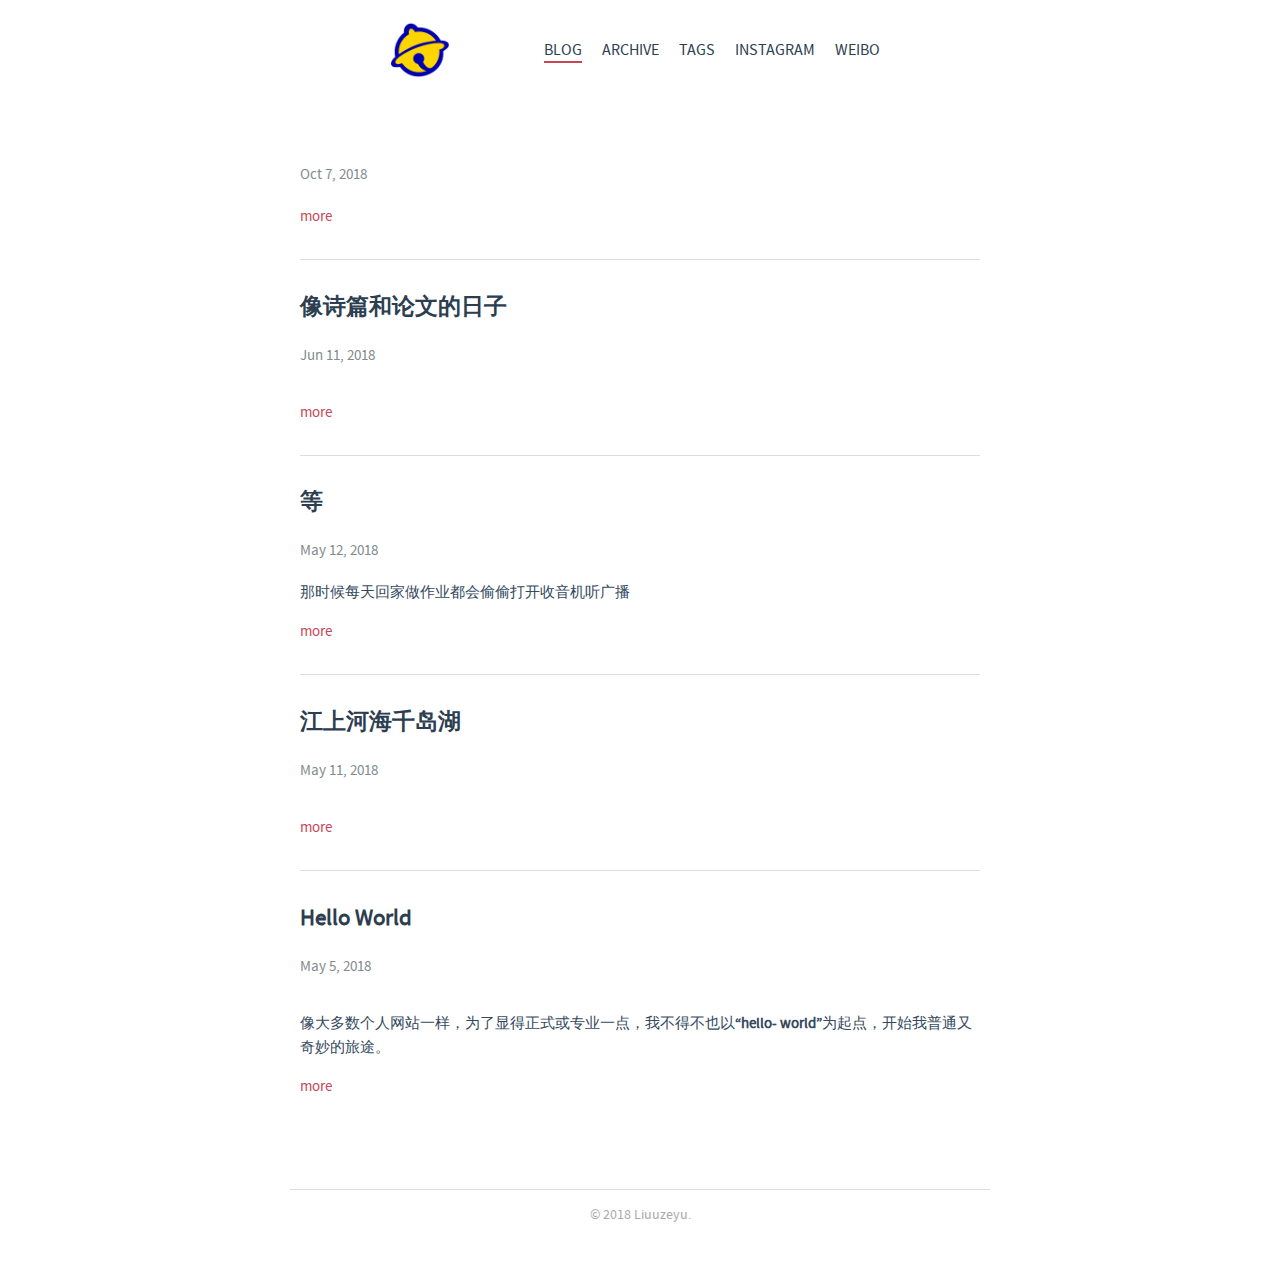
==== commit e241b363: "Site updated: 2018-10-07 18:25:22" ====
--- a/index.html
+++ b/index.html
@@ -1,3 +1,3 @@
-<!DOCTYPE html><html lang="zh-Hans"><head><meta charset="utf-8"><meta name="X-UA-Compatible" content="IE=edge"><title> 刘泽宇</title><meta name="description" content="都知欢聚最难得，难奈别离多"><meta name="viewport" content="width=device-width, initial-scale=1"><link rel="icon" href="/favicon.png"><link rel="stylesheet" href="/css/apollo.css"><link rel="search" type="application/opensearchdescription+xml" href="http://yoursite.com/atom.xml" title="刘泽宇"></head><body><div class="wrap"><header><a href="/" class="logo-link"><img src="/favicon.png" alt="logo"></a><ul class="nav nav-list"><li class="nav-list-item"><a href="/" target="_self" class="nav-list-link active">BLOG</a></li><li class="nav-list-item"><a href="/archives/" target="_self" class="nav-list-link">ARCHIVE</a></li><li class="nav-list-item"><a href="/tags" target="_self" class="nav-list-link">TAGS</a></li><li class="nav-list-item"><a href="https://instagram.com/Liuuzeyu" target="_blank" class="nav-list-link">INSTAGRAM</a></li><li class="nav-list-item"><a href="https://weibo.com" target="_blank" class="nav-list-link">WEIBO</a></li></ul></header><main class="container"><ul class="home post-list"><li class="post-list-item"><article class="post-block"><h2 class="post-title"><a href="/2018/06/11/像诗篇和论文的日子/" class="post-title-link">像诗篇和论文的日子</a></h2><div class="post-info">Jun 11, 2018</div><div class="post-content"><p><img src="http://p8bbcp0k9.bkt.clouddn.com/12.jpg" alt=""></p>
+<!DOCTYPE html><html lang="zh-Hans"><head><meta charset="utf-8"><meta name="X-UA-Compatible" content="IE=edge"><title> 刘泽宇</title><meta name="description" content="都知欢聚最难得，难奈别离多"><meta name="viewport" content="width=device-width, initial-scale=1"><link rel="icon" href="/favicon.png"><link rel="stylesheet" href="/css/apollo.css"><link rel="search" type="application/opensearchdescription+xml" href="http://yoursite.com/atom.xml" title="刘泽宇"></head><body><div class="wrap"><header><a href="/" class="logo-link"><img src="/favicon.png" alt="logo"></a><ul class="nav nav-list"><li class="nav-list-item"><a href="/" target="_self" class="nav-list-link active">BLOG</a></li><li class="nav-list-item"><a href="/archives/" target="_self" class="nav-list-link">ARCHIVE</a></li><li class="nav-list-item"><a href="/tags" target="_self" class="nav-list-link">TAGS</a></li><li class="nav-list-item"><a href="https://instagram.com/Liuuzeyu" target="_blank" class="nav-list-link">INSTAGRAM</a></li><li class="nav-list-item"><a href="https://weibo.com" target="_blank" class="nav-list-link">WEIBO</a></li></ul></header><main class="container"><ul class="home post-list"><li class="post-list-item"><article class="post-block"><h2 class="post-title"><a href="/2018/10/07/我对你付出的青春这么多年/" class="post-title-link"></a></h2><div class="post-info">Oct 7, 2018</div><div class="post-content"></div><a href="/2018/10/07/我对你付出的青春这么多年/" class="read-more">more</a></article></li><li class="post-list-item"><article class="post-block"><h2 class="post-title"><a href="/2018/06/11/像诗篇和论文的日子/" class="post-title-link">像诗篇和论文的日子</a></h2><div class="post-info">Jun 11, 2018</div><div class="post-content"><p><img src="http://p8bbcp0k9.bkt.clouddn.com/12.jpg" alt=""></p>
 <p></div><a href="/2018/06/11/像诗篇和论文的日子/" class="read-more">more</a></article></li><li class="post-list-item"><article class="post-block"><h2 class="post-title"><a href="/2018/05/12/等/" class="post-title-link">等</a></h2><div class="post-info">May 12, 2018</div><div class="post-content"><p>那时候每天回家做作业都会偷偷打开收音机听广播</div><a href="/2018/05/12/等/" class="read-more">more</a></article></li><li class="post-list-item"><article class="post-block"><h2 class="post-title"><a href="/2018/05/11/江上河海千岛湖/" class="post-title-link">江上河海千岛湖</a></h2><div class="post-info">May 11, 2018</div><div class="post-content"><p><img src="http://p8bbcp0k9.bkt.clouddn.com/IMG_8126.JPG" alt=""></div><a href="/2018/05/11/江上河海千岛湖/" class="read-more">more</a></article></li><li class="post-list-item"><article class="post-block"><h2 class="post-title"><a href="/2018/05/05/hello-world/" class="post-title-link">Hello World</a></h2><div class="post-info">May 5, 2018</div><div class="post-content"><p><img src="http://p8bbcp0k9.bkt.clouddn.com/18-5-7/66210929.jpg" alt=""></p>
 <p>像大多数个人网站一样，为了显得正式或专业一点，我不得不也以<strong>“hello- world”</strong>为起点，开始我普通又奇妙的旅途。</div><a href="/2018/05/05/hello-world/" class="read-more">more</a></article></li></ul></main><footer><div class="paginator"></div><div class="copyright"><p>© 2018 <a>Liuuzeyu</a>.</p></div></footer></div><script async src="//cdn.bootcss.com/mathjax/2.7.0/MathJax.js?config=TeX-MML-AM_CHTML" integrity="sha384-crwIf/BuaWM9rM65iM+dWFldgQ1Un8jWZMuh3puxb8TOY9+linwLoI7ZHZT+aekW" crossorigin="anonymous"></script></body></html>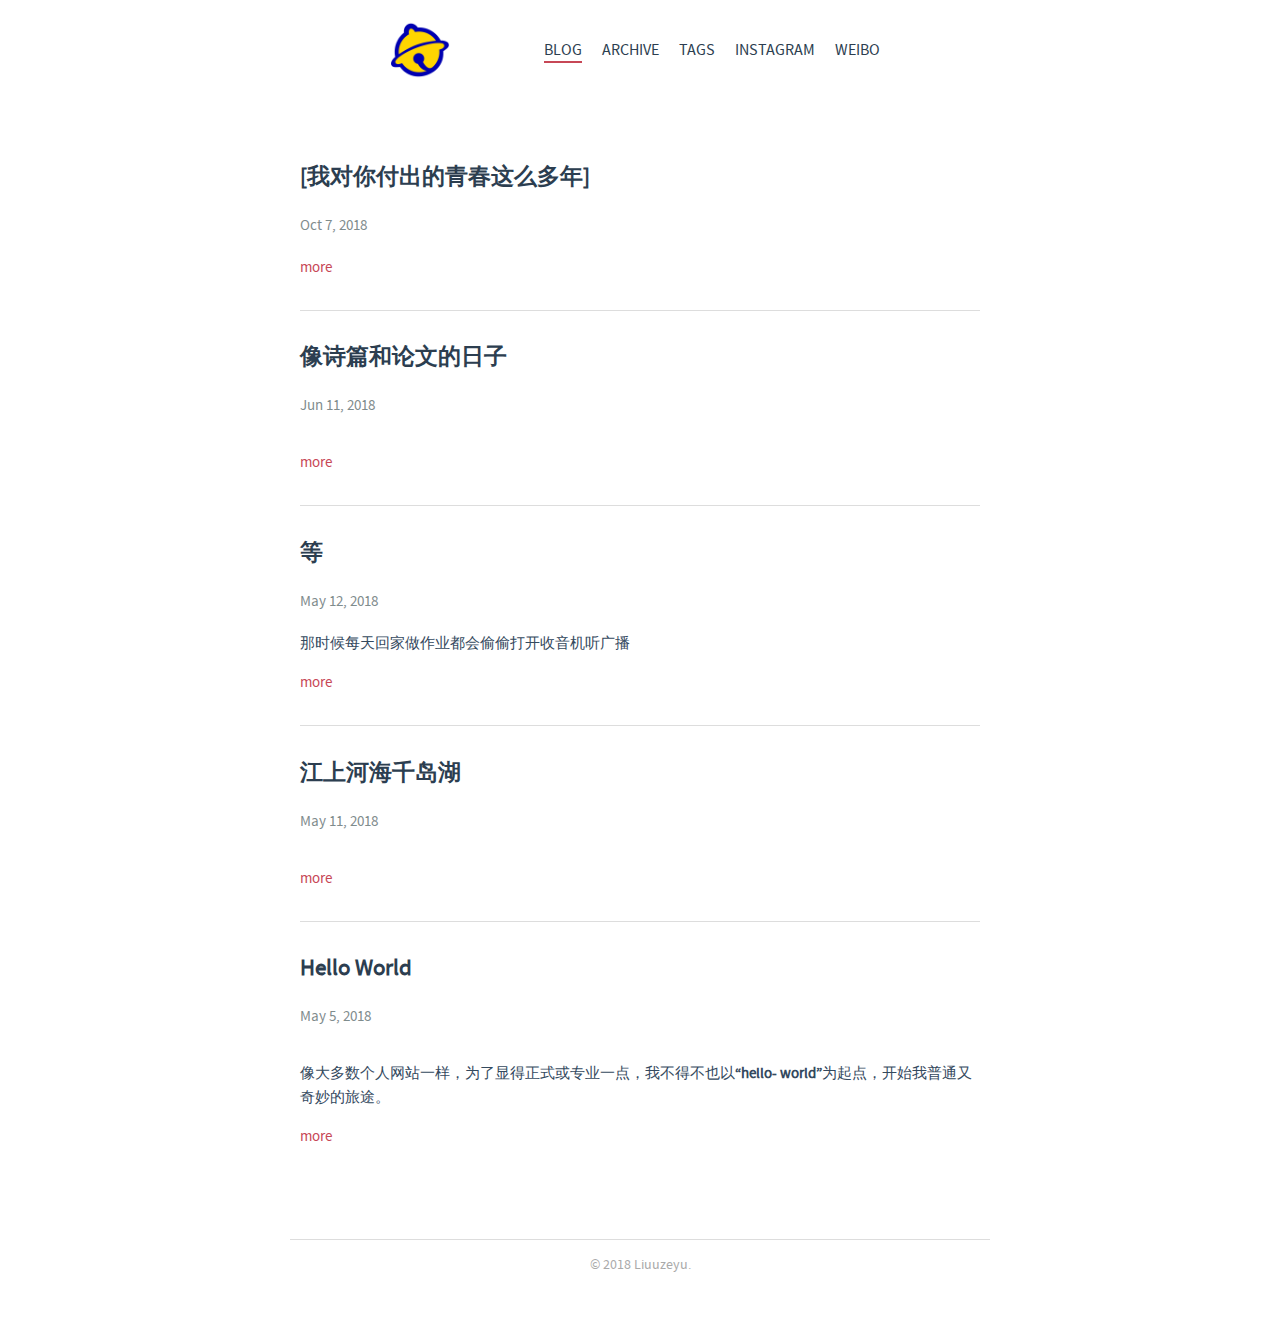
==== commit 646abc79: "Site updated: 2018-10-07 18:29:13" ====
--- a/index.html
+++ b/index.html
@@ -1,3 +1,3 @@
-<!DOCTYPE html><html lang="zh-Hans"><head><meta charset="utf-8"><meta name="X-UA-Compatible" content="IE=edge"><title> 刘泽宇</title><meta name="description" content="都知欢聚最难得，难奈别离多"><meta name="viewport" content="width=device-width, initial-scale=1"><link rel="icon" href="/favicon.png"><link rel="stylesheet" href="/css/apollo.css"><link rel="search" type="application/opensearchdescription+xml" href="http://yoursite.com/atom.xml" title="刘泽宇"></head><body><div class="wrap"><header><a href="/" class="logo-link"><img src="/favicon.png" alt="logo"></a><ul class="nav nav-list"><li class="nav-list-item"><a href="/" target="_self" class="nav-list-link active">BLOG</a></li><li class="nav-list-item"><a href="/archives/" target="_self" class="nav-list-link">ARCHIVE</a></li><li class="nav-list-item"><a href="/tags" target="_self" class="nav-list-link">TAGS</a></li><li class="nav-list-item"><a href="https://instagram.com/Liuuzeyu" target="_blank" class="nav-list-link">INSTAGRAM</a></li><li class="nav-list-item"><a href="https://weibo.com" target="_blank" class="nav-list-link">WEIBO</a></li></ul></header><main class="container"><ul class="home post-list"><li class="post-list-item"><article class="post-block"><h2 class="post-title"><a href="/2018/10/07/我对你付出的青春这么多年/" class="post-title-link"></a></h2><div class="post-info">Oct 7, 2018</div><div class="post-content"></div><a href="/2018/10/07/我对你付出的青春这么多年/" class="read-more">more</a></article></li><li class="post-list-item"><article class="post-block"><h2 class="post-title"><a href="/2018/06/11/像诗篇和论文的日子/" class="post-title-link">像诗篇和论文的日子</a></h2><div class="post-info">Jun 11, 2018</div><div class="post-content"><p><img src="http://p8bbcp0k9.bkt.clouddn.com/12.jpg" alt=""></p>
+<!DOCTYPE html><html lang="zh-Hans"><head><meta charset="utf-8"><meta name="X-UA-Compatible" content="IE=edge"><title> 刘泽宇</title><meta name="description" content="都知欢聚最难得，难奈别离多"><meta name="viewport" content="width=device-width, initial-scale=1"><link rel="icon" href="/favicon.png"><link rel="stylesheet" href="/css/apollo.css"><link rel="search" type="application/opensearchdescription+xml" href="http://yoursite.com/atom.xml" title="刘泽宇"></head><body><div class="wrap"><header><a href="/" class="logo-link"><img src="/favicon.png" alt="logo"></a><ul class="nav nav-list"><li class="nav-list-item"><a href="/" target="_self" class="nav-list-link active">BLOG</a></li><li class="nav-list-item"><a href="/archives/" target="_self" class="nav-list-link">ARCHIVE</a></li><li class="nav-list-item"><a href="/tags" target="_self" class="nav-list-link">TAGS</a></li><li class="nav-list-item"><a href="https://instagram.com/Liuuzeyu" target="_blank" class="nav-list-link">INSTAGRAM</a></li><li class="nav-list-item"><a href="https://weibo.com" target="_blank" class="nav-list-link">WEIBO</a></li></ul></header><main class="container"><ul class="home post-list"><li class="post-list-item"><article class="post-block"><h2 class="post-title"><a href="/2018/10/07/我对你付出的青春这么多年/" class="post-title-link">[我对你付出的青春这么多年]</a></h2><div class="post-info">Oct 7, 2018</div><div class="post-content"></div><a href="/2018/10/07/我对你付出的青春这么多年/" class="read-more">more</a></article></li><li class="post-list-item"><article class="post-block"><h2 class="post-title"><a href="/2018/06/11/像诗篇和论文的日子/" class="post-title-link">像诗篇和论文的日子</a></h2><div class="post-info">Jun 11, 2018</div><div class="post-content"><p><img src="http://p8bbcp0k9.bkt.clouddn.com/12.jpg" alt=""></p>
 <p></div><a href="/2018/06/11/像诗篇和论文的日子/" class="read-more">more</a></article></li><li class="post-list-item"><article class="post-block"><h2 class="post-title"><a href="/2018/05/12/等/" class="post-title-link">等</a></h2><div class="post-info">May 12, 2018</div><div class="post-content"><p>那时候每天回家做作业都会偷偷打开收音机听广播</div><a href="/2018/05/12/等/" class="read-more">more</a></article></li><li class="post-list-item"><article class="post-block"><h2 class="post-title"><a href="/2018/05/11/江上河海千岛湖/" class="post-title-link">江上河海千岛湖</a></h2><div class="post-info">May 11, 2018</div><div class="post-content"><p><img src="http://p8bbcp0k9.bkt.clouddn.com/IMG_8126.JPG" alt=""></div><a href="/2018/05/11/江上河海千岛湖/" class="read-more">more</a></article></li><li class="post-list-item"><article class="post-block"><h2 class="post-title"><a href="/2018/05/05/hello-world/" class="post-title-link">Hello World</a></h2><div class="post-info">May 5, 2018</div><div class="post-content"><p><img src="http://p8bbcp0k9.bkt.clouddn.com/18-5-7/66210929.jpg" alt=""></p>
 <p>像大多数个人网站一样，为了显得正式或专业一点，我不得不也以<strong>“hello- world”</strong>为起点，开始我普通又奇妙的旅途。</div><a href="/2018/05/05/hello-world/" class="read-more">more</a></article></li></ul></main><footer><div class="paginator"></div><div class="copyright"><p>© 2018 <a>Liuuzeyu</a>.</p></div></footer></div><script async src="//cdn.bootcss.com/mathjax/2.7.0/MathJax.js?config=TeX-MML-AM_CHTML" integrity="sha384-crwIf/BuaWM9rM65iM+dWFldgQ1Un8jWZMuh3puxb8TOY9+linwLoI7ZHZT+aekW" crossorigin="anonymous"></script></body></html>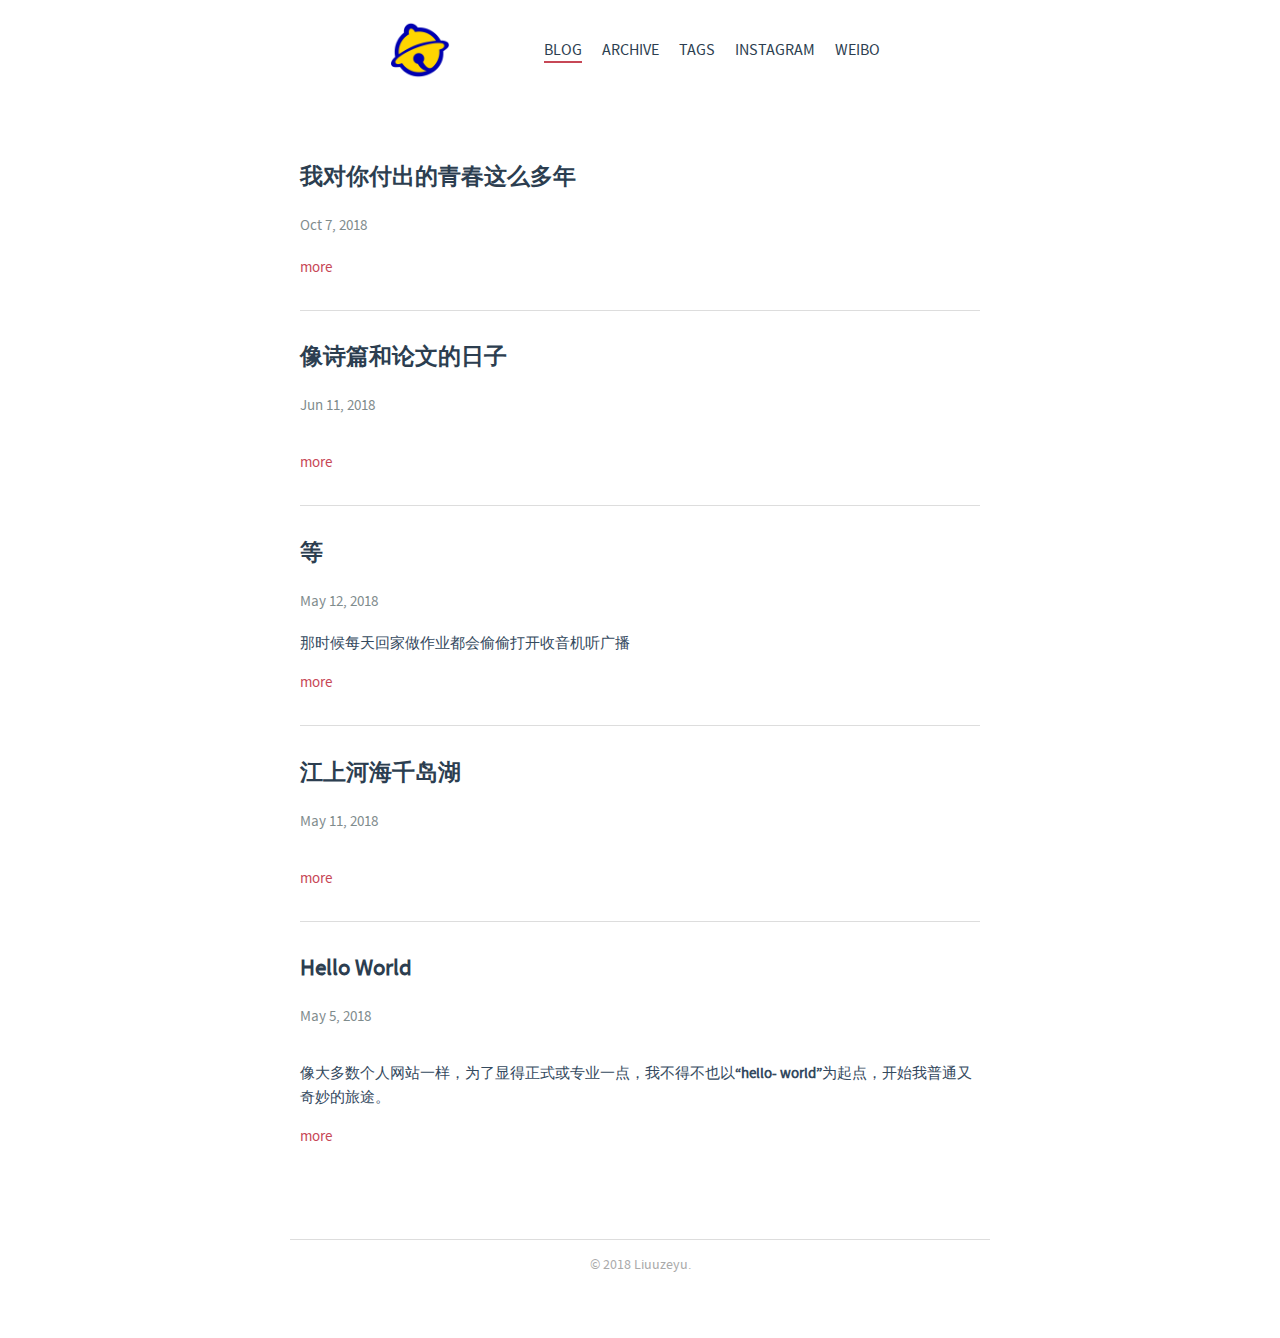
==== commit 8209cdb0: "Site updated: 2018-10-07 19:00:27" ====
--- a/index.html
+++ b/index.html
@@ -1,3 +1,3 @@
-<!DOCTYPE html><html lang="zh-Hans"><head><meta charset="utf-8"><meta name="X-UA-Compatible" content="IE=edge"><title> 刘泽宇</title><meta name="description" content="都知欢聚最难得，难奈别离多"><meta name="viewport" content="width=device-width, initial-scale=1"><link rel="icon" href="/favicon.png"><link rel="stylesheet" href="/css/apollo.css"><link rel="search" type="application/opensearchdescription+xml" href="http://yoursite.com/atom.xml" title="刘泽宇"></head><body><div class="wrap"><header><a href="/" class="logo-link"><img src="/favicon.png" alt="logo"></a><ul class="nav nav-list"><li class="nav-list-item"><a href="/" target="_self" class="nav-list-link active">BLOG</a></li><li class="nav-list-item"><a href="/archives/" target="_self" class="nav-list-link">ARCHIVE</a></li><li class="nav-list-item"><a href="/tags" target="_self" class="nav-list-link">TAGS</a></li><li class="nav-list-item"><a href="https://instagram.com/Liuuzeyu" target="_blank" class="nav-list-link">INSTAGRAM</a></li><li class="nav-list-item"><a href="https://weibo.com" target="_blank" class="nav-list-link">WEIBO</a></li></ul></header><main class="container"><ul class="home post-list"><li class="post-list-item"><article class="post-block"><h2 class="post-title"><a href="/2018/10/07/我对你付出的青春这么多年/" class="post-title-link">[我对你付出的青春这么多年]</a></h2><div class="post-info">Oct 7, 2018</div><div class="post-content"></div><a href="/2018/10/07/我对你付出的青春这么多年/" class="read-more">more</a></article></li><li class="post-list-item"><article class="post-block"><h2 class="post-title"><a href="/2018/06/11/像诗篇和论文的日子/" class="post-title-link">像诗篇和论文的日子</a></h2><div class="post-info">Jun 11, 2018</div><div class="post-content"><p><img src="http://p8bbcp0k9.bkt.clouddn.com/12.jpg" alt=""></p>
+<!DOCTYPE html><html lang="zh-Hans"><head><meta charset="utf-8"><meta name="X-UA-Compatible" content="IE=edge"><title> 刘泽宇</title><meta name="description" content="都知欢聚最难得，难奈别离多"><meta name="viewport" content="width=device-width, initial-scale=1"><link rel="icon" href="/favicon.png"><link rel="stylesheet" href="/css/apollo.css"><link rel="search" type="application/opensearchdescription+xml" href="http://yoursite.com/atom.xml" title="刘泽宇"></head><body><div class="wrap"><header><a href="/" class="logo-link"><img src="/favicon.png" alt="logo"></a><ul class="nav nav-list"><li class="nav-list-item"><a href="/" target="_self" class="nav-list-link active">BLOG</a></li><li class="nav-list-item"><a href="/archives/" target="_self" class="nav-list-link">ARCHIVE</a></li><li class="nav-list-item"><a href="/tags" target="_self" class="nav-list-link">TAGS</a></li><li class="nav-list-item"><a href="https://instagram.com/Liuuzeyu" target="_blank" class="nav-list-link">INSTAGRAM</a></li><li class="nav-list-item"><a href="https://weibo.com" target="_blank" class="nav-list-link">WEIBO</a></li></ul></header><main class="container"><ul class="home post-list"><li class="post-list-item"><article class="post-block"><h2 class="post-title"><a href="/2018/10/07/我对你付出的青春这么多年/" class="post-title-link">我对你付出的青春这么多年</a></h2><div class="post-info">Oct 7, 2018</div><div class="post-content"></div><a href="/2018/10/07/我对你付出的青春这么多年/" class="read-more">more</a></article></li><li class="post-list-item"><article class="post-block"><h2 class="post-title"><a href="/2018/06/11/像诗篇和论文的日子/" class="post-title-link">像诗篇和论文的日子</a></h2><div class="post-info">Jun 11, 2018</div><div class="post-content"><p><img src="http://p8bbcp0k9.bkt.clouddn.com/12.jpg" alt=""></p>
 <p></div><a href="/2018/06/11/像诗篇和论文的日子/" class="read-more">more</a></article></li><li class="post-list-item"><article class="post-block"><h2 class="post-title"><a href="/2018/05/12/等/" class="post-title-link">等</a></h2><div class="post-info">May 12, 2018</div><div class="post-content"><p>那时候每天回家做作业都会偷偷打开收音机听广播</div><a href="/2018/05/12/等/" class="read-more">more</a></article></li><li class="post-list-item"><article class="post-block"><h2 class="post-title"><a href="/2018/05/11/江上河海千岛湖/" class="post-title-link">江上河海千岛湖</a></h2><div class="post-info">May 11, 2018</div><div class="post-content"><p><img src="http://p8bbcp0k9.bkt.clouddn.com/IMG_8126.JPG" alt=""></div><a href="/2018/05/11/江上河海千岛湖/" class="read-more">more</a></article></li><li class="post-list-item"><article class="post-block"><h2 class="post-title"><a href="/2018/05/05/hello-world/" class="post-title-link">Hello World</a></h2><div class="post-info">May 5, 2018</div><div class="post-content"><p><img src="http://p8bbcp0k9.bkt.clouddn.com/18-5-7/66210929.jpg" alt=""></p>
 <p>像大多数个人网站一样，为了显得正式或专业一点，我不得不也以<strong>“hello- world”</strong>为起点，开始我普通又奇妙的旅途。</div><a href="/2018/05/05/hello-world/" class="read-more">more</a></article></li></ul></main><footer><div class="paginator"></div><div class="copyright"><p>© 2018 <a>Liuuzeyu</a>.</p></div></footer></div><script async src="//cdn.bootcss.com/mathjax/2.7.0/MathJax.js?config=TeX-MML-AM_CHTML" integrity="sha384-crwIf/BuaWM9rM65iM+dWFldgQ1Un8jWZMuh3puxb8TOY9+linwLoI7ZHZT+aekW" crossorigin="anonymous"></script></body></html>